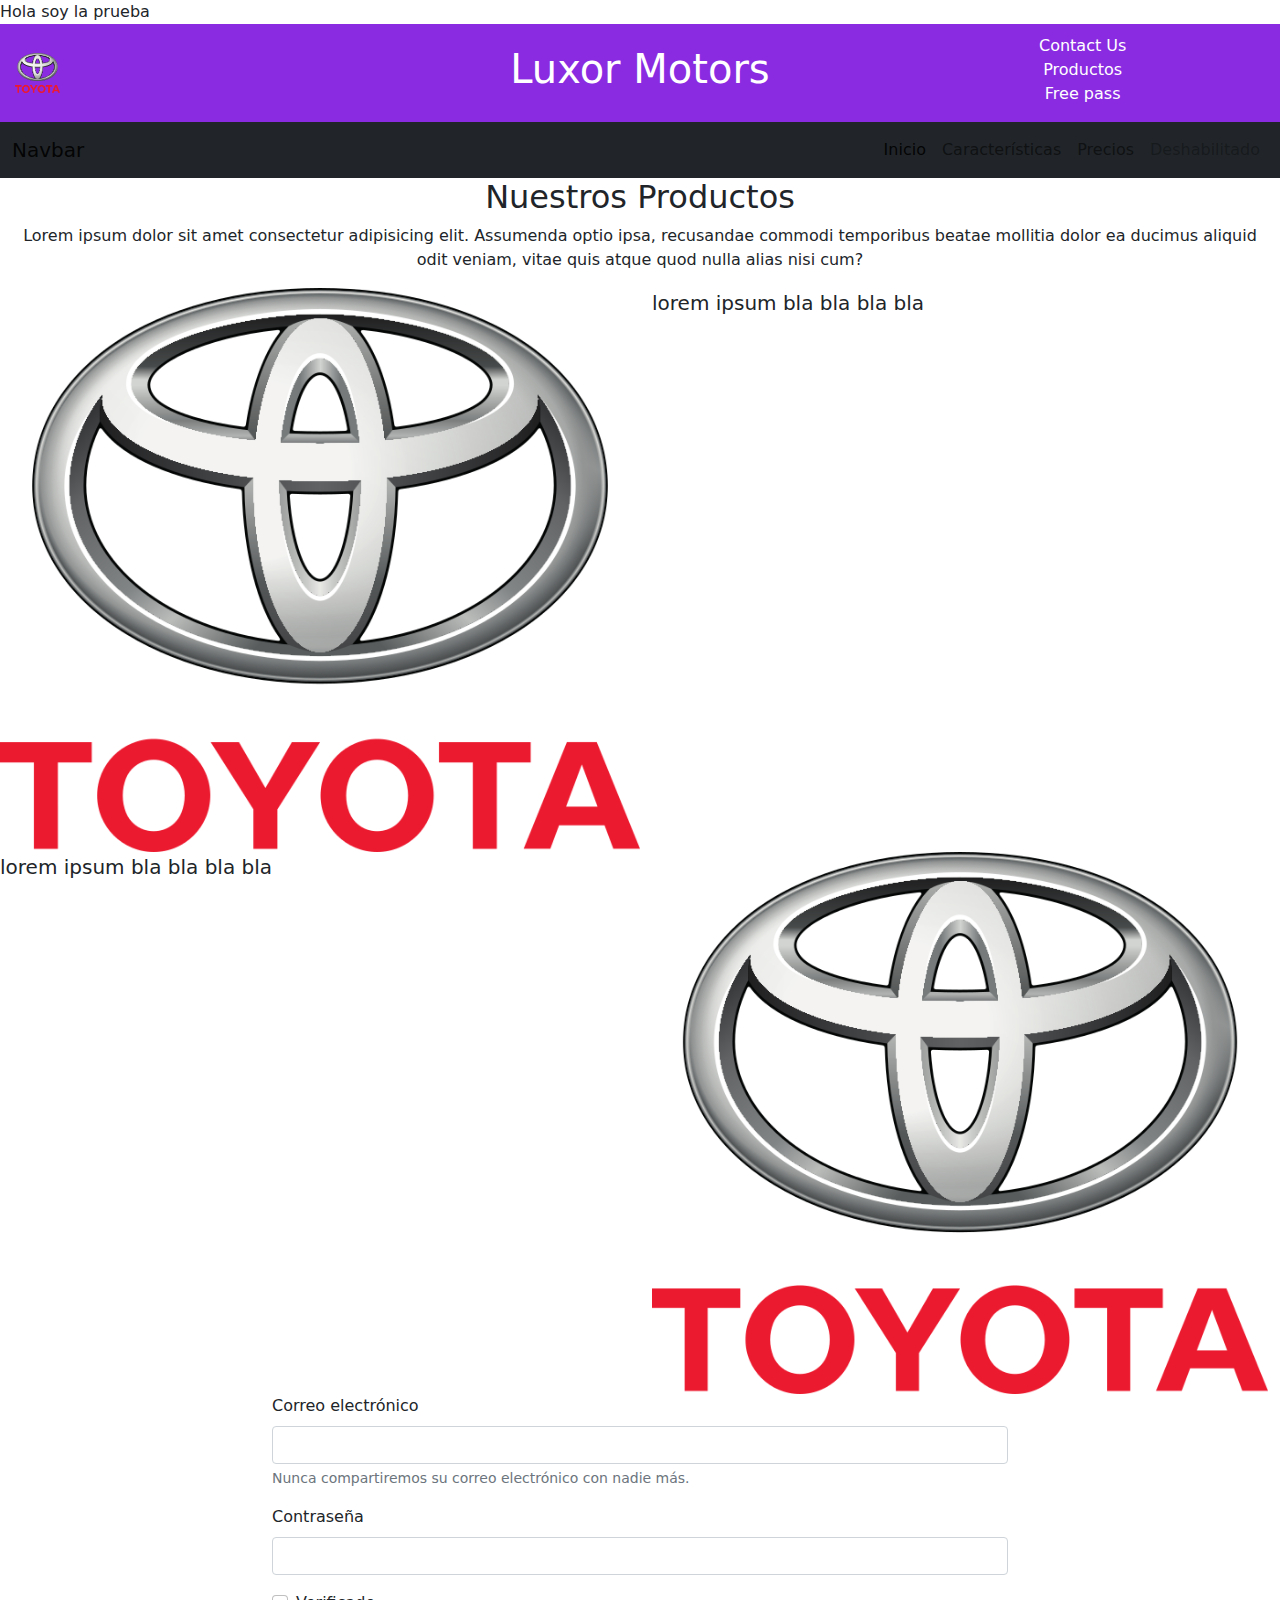
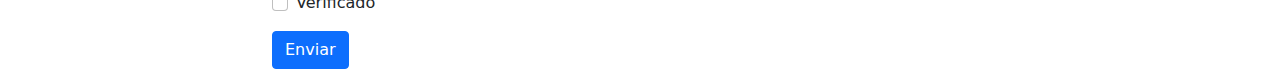
==== index.html @ 8d6fdd56 "primer commit" ====
<!DOCTYPE html>
<html lang="en">
<head>
    <link rel="stylesheet" href="styles.css">
    <link rel="stylesheet" href="css/bootstrap.min.css">
    <meta charset="UTF-8">
    <meta name="viewport" content="width=device-width, initial-scale=1.0">
    <title>Document</title>
</head>
<body>
    <header>
        <span>Hola soy la prueba</span>
        <div id="contenedor" style="background-color: blueviolet;">
            <img src="imagenes/toyota-logo-1.png" alt="logo toyota" class="img-header">
            <h1>Luxor Motors</h1>
            <nav>
                <ul>
                    <li>Contact Us</li>
                    <li>Productos</li>
                    <li>Free pass</li>
                </ul>
            </nav>
        </div>
    </header>
    
    <main>
        <nav class="navbar navbar-expand-lg navbar-light bg-dark">
            <div class="container-fluid">
              <a class="navbar-brand" href="#">Navbar</a>
              <button class="navbar-toggler" type="button" data-bs-toggle="collapse" data-bs-target="#navbarNavAltMarkup" aria-controls="navbarNavAltMarkup" aria-expanded="false" aria-label="Toggle navigation">
                <span class="navbar-toggler-icon"></span>
              </button>
              <div class="collapse navbar-collapse justify-content-end" id="navbarNavAltMarkup">
                <div class="navbar-nav">
                  <a class="nav-link active" aria-current="page" href="#">Inicio</a>
                  <a class="nav-link" href="#">Características</a>
                  <a class="nav-link" href="#">Precios</a>
                  <a class="nav-link disabled">Deshabilitado</a>
                </div>
              </div>
            </div>
          </nav>      

        <div class="container-fluid p-6">
            <div class="row">
                <div class="col-md-12 text-center">
                    <h2>Nuestros Productos</h2>
                    <p>
                        Lorem ipsum dolor sit amet consectetur adipisicing elit. Assumenda optio ipsa, recusandae commodi temporibus beatae mollitia dolor ea ducimus aliquid odit veniam, vitae quis atque quod nulla alias nisi cum?
                    </p>
                </div>
            </div>
        </div>

        <div class="container-fluid p-6">
            <div class="row">
                <div class="col-md-6 p-0">
                    <img src="imagenes/toyota-logo-1.png" alt="" width="100%">
                </div>
                <div class="col-md-6">
                    <p class="lead">lorem ipsum bla bla bla bla</p>
                </div>
            </div>
            <div class="row">
                <div class="col-md-6 p-0">
                    <p class="lead">lorem ipsum bla bla bla bla</p>
                </div>
                <div class="col-md-6">
                    <img src="imagenes/toyota-logo-1.png" alt="" width="100%">
                </div>
            </div>
        </div>
        <div class="container">
            <div class="row">
                <div class="col-md-2">

                </div>
                <div class="col-md-8">
                    <form>
                        <div class="mb-3">
                          <label for="exampleInputEmail1" class="form-label">Correo electrónico</label>
                          <input type="email" class="form-control" id="exampleInputEmail1" aria-describedby="emailHelp">
                          <div id="emailHelp" class="form-text">Nunca compartiremos su correo electrónico con nadie más.</div>
                        </div>
                        <div class="mb-3">
                          <label for="exampleInputPassword1" class="form-label">Contraseña</label>
                          <input type="password" class="form-control" id="exampleInputPassword1">
                        </div>
                        <div class="mb-3 form-check">
                          <input type="checkbox" class="form-check-input" id="exampleCheck1">
                          <label class="form-check-label" for="exampleCheck1">Verificado</label>
                        </div>
                        <button type="submit" class="btn btn-primary">Enviar</button>
                      </form>
                </div>
                
            </div>
        </div>
    </main>
    <footer>

    </footer>
<script src="js/bootstrap.js"></script>
</body>
</html>
---- styles.css ----
*{
    margin: 0;
    padding: 0;
}

header div#contenedor{
    display: grid;
    grid-template-areas: 
    "img titulo nav";
    grid-template-columns: repeat(3,1fr);
    grid-template-rows: 1fr;
    background-color: black;
    color:white
}

header img{
    grid-area: img;
    justify-self: start;
    align-self: center;
}

.img-header{
    padding-left: 15px;
    width: 60px;
}

header h1{
    grid-area: titulo;
    text-align: center;
    align-self: center;
}

header nav{
    padding-top: 10px;
    text-align: center;
}

header ul{
    list-style: none;
}

main section#main__entrada div{
    display: flex;
    border: 1px black solid;
    justify-self: center;
}



.caja{
    border: red 1px solid;
}
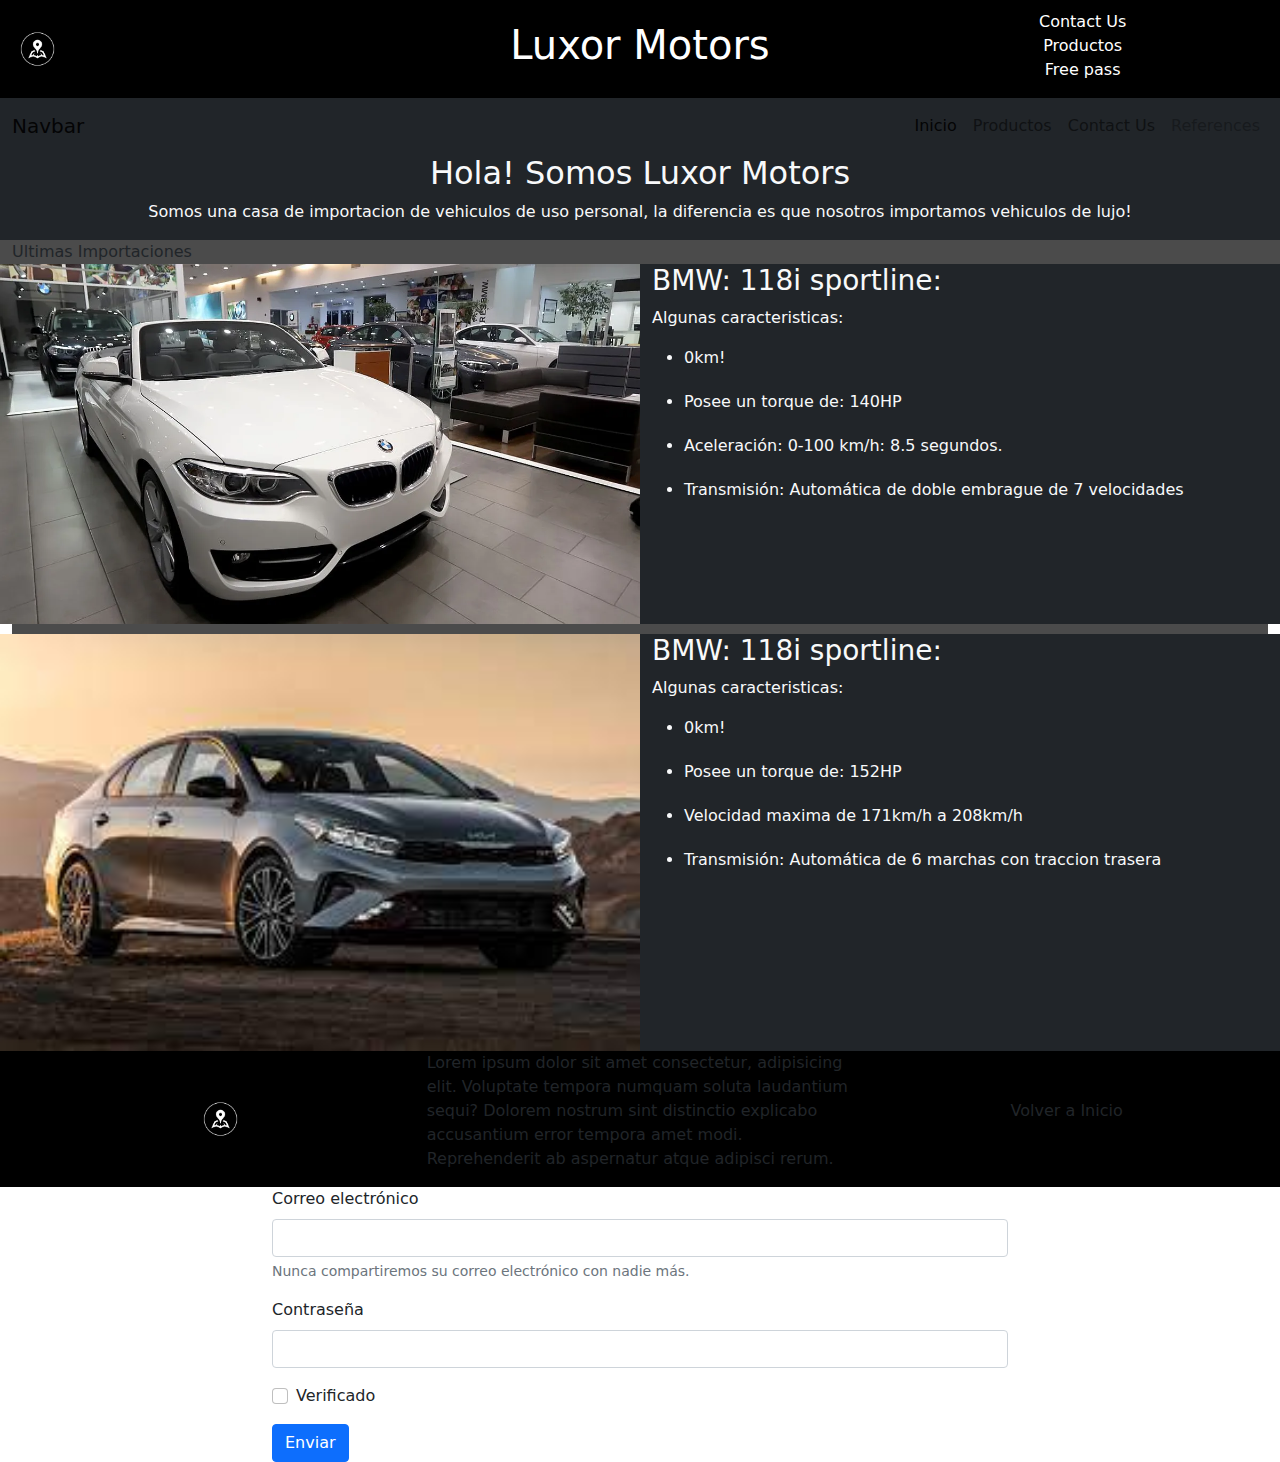
==== commit b4a04d99: "inicio de perfeccionamiento de pagina, con arquitectura adecuada" ====
--- a/index.html
+++ b/index.html
@@ -9,9 +9,8 @@
 </head>
 <body>
     <header>
-        <span>Hola soy la prueba</span>
-        <div id="contenedor" style="background-color: blueviolet;">
-            <img src="imagenes/toyota-logo-1.png" alt="logo toyota" class="img-header">
+        <div id="contenedor">
+            <img src="imagenes/logo.jpg" alt="logo toyota" class="img-header">
             <h1>Luxor Motors</h1>
             <nav>
                 <ul>
@@ -33,47 +32,71 @@
               <div class="collapse navbar-collapse justify-content-end" id="navbarNavAltMarkup">
                 <div class="navbar-nav">
                   <a class="nav-link active" aria-current="page" href="#">Inicio</a>
-                  <a class="nav-link" href="#">Características</a>
-                  <a class="nav-link" href="#">Precios</a>
-                  <a class="nav-link disabled">Deshabilitado</a>
+                  <a class="nav-link" href="#">Productos</a>
+                  <a class="nav-link" href="#">Contact Us</a>
+                  <a class="nav-link disabled">References</a>
                 </div>
               </div>
             </div>
           </nav>      
-
-        <div class="container-fluid p-6">
+          
+        <div class="container-fluid bg-dark text-light p-6">
             <div class="row">
                 <div class="col-md-12 text-center">
-                    <h2>Nuestros Productos</h2>
+                    <h2>Hola! Somos Luxor Motors</h2>
                     <p>
-                        Lorem ipsum dolor sit amet consectetur adipisicing elit. Assumenda optio ipsa, recusandae commodi temporibus beatae mollitia dolor ea ducimus aliquid odit veniam, vitae quis atque quod nulla alias nisi cum?
+                        Somos una casa de importacion de vehiculos de uso personal, la diferencia es que nosotros importamos vehiculos de lujo!
                     </p>
                 </div>
             </div>
         </div>
-
+        <div class="container-fluid col-separador">
+            <div class="row">
+                <div class="col-md-2 text-rigth"> Ultimas Importaciones </div>
+            </div>
+        </div>
         <div class="container-fluid p-6">
             <div class="row">
                 <div class="col-md-6 p-0">
-                    <img src="imagenes/toyota-logo-1.png" alt="" width="100%">
+                    <img src="imagenes/auto-importado-encabezado.jpg" class="round" alt="" width="100%">
                 </div>
-                <div class="col-md-6">
-                    <p class="lead">lorem ipsum bla bla bla bla</p>
+                <div class="col-md-6 text-light bg-dark">
+                    <h3>BMW: 118i sportline:</h3>
+                    <p>Algunas caracteristicas: </p>
+                    <ul>
+                        <li>0km!</li>
+                        <li>Posee un torque de: 140HP </li>
+                        <li>Aceleración: 0-100 km/h: 8.5 segundos.</li>
+                        <li>Transmisión: Automática de doble embrague de 7 velocidades</li>
+                    </ul>
                 </div>
             </div>
+            <div class="col-separador h-separador"></div>
             <div class="row">
                 <div class="col-md-6 p-0">
-                    <p class="lead">lorem ipsum bla bla bla bla</p>
+                    <img src="imagenes/auto-importado-encabezado-2.jpg" alt="" width="100%">
                 </div>
-                <div class="col-md-6">
-                    <img src="imagenes/toyota-logo-1.png" alt="" width="100%">
+                <div class="col-md-6 text-light bg-dark">
+                    <h3>BMW: 118i sportline:</h3>
+                    <p>Algunas caracteristicas: </p>
+                    <ul>
+                        <li>0km!</li>
+                        <li>Posee un torque de: 152HP </li>
+                        <li>Velocidad maxima de 171km/h a 208km/h</li>
+                        <li>Transmisión: Automática de 6 marchas con traccion trasera</li>
+                    </ul>
                 </div>
             </div>
         </div>
+
+        <footer>
+            <img src="imagenes/logo.jpg" class="img-header" alt="logo-empresa">
+            <p>Lorem ipsum dolor sit amet consectetur, adipisicing elit. Voluptate tempora numquam soluta laudantium sequi? Dolorem nostrum sint distinctio explicabo accusantium error tempora amet modi. Reprehenderit ab aspernatur atque adipisci rerum.</p>
+            <p id="volver">Volver a Inicio</p>
+        </footer>
         <div class="container">
             <div class="row">
                 <div class="col-md-2">
-
                 </div>
                 <div class="col-md-8">
                     <form>
--- a/styles.css
+++ b/styles.css
@@ -51,3 +51,42 @@
     border: red 1px solid;
 }
 
+main li{
+    padding-bottom: 20px;
+}
+
+@media (max-width:560px){
+    main li{
+        padding-bottom: 0px;
+    }
+}
+
+.col-separador{
+    background-color: rgb(75, 75, 75);
+}
+.h-separador{
+    height: 10px;
+}
+
+footer{
+    background-color: black;
+    display: grid;
+    grid-template-areas: 
+    "img par volver";
+    grid-template-columns: repeat(3, 1fr);
+    justify-content: center;
+    align-self: center;
+    align-items: center;
+    justify-items: center;
+}
+
+footer img{
+    grid-area: img;
+}
+footer p{
+    grid-area: par;
+}
+
+footer p#volver{
+    grid-area: volver;
+}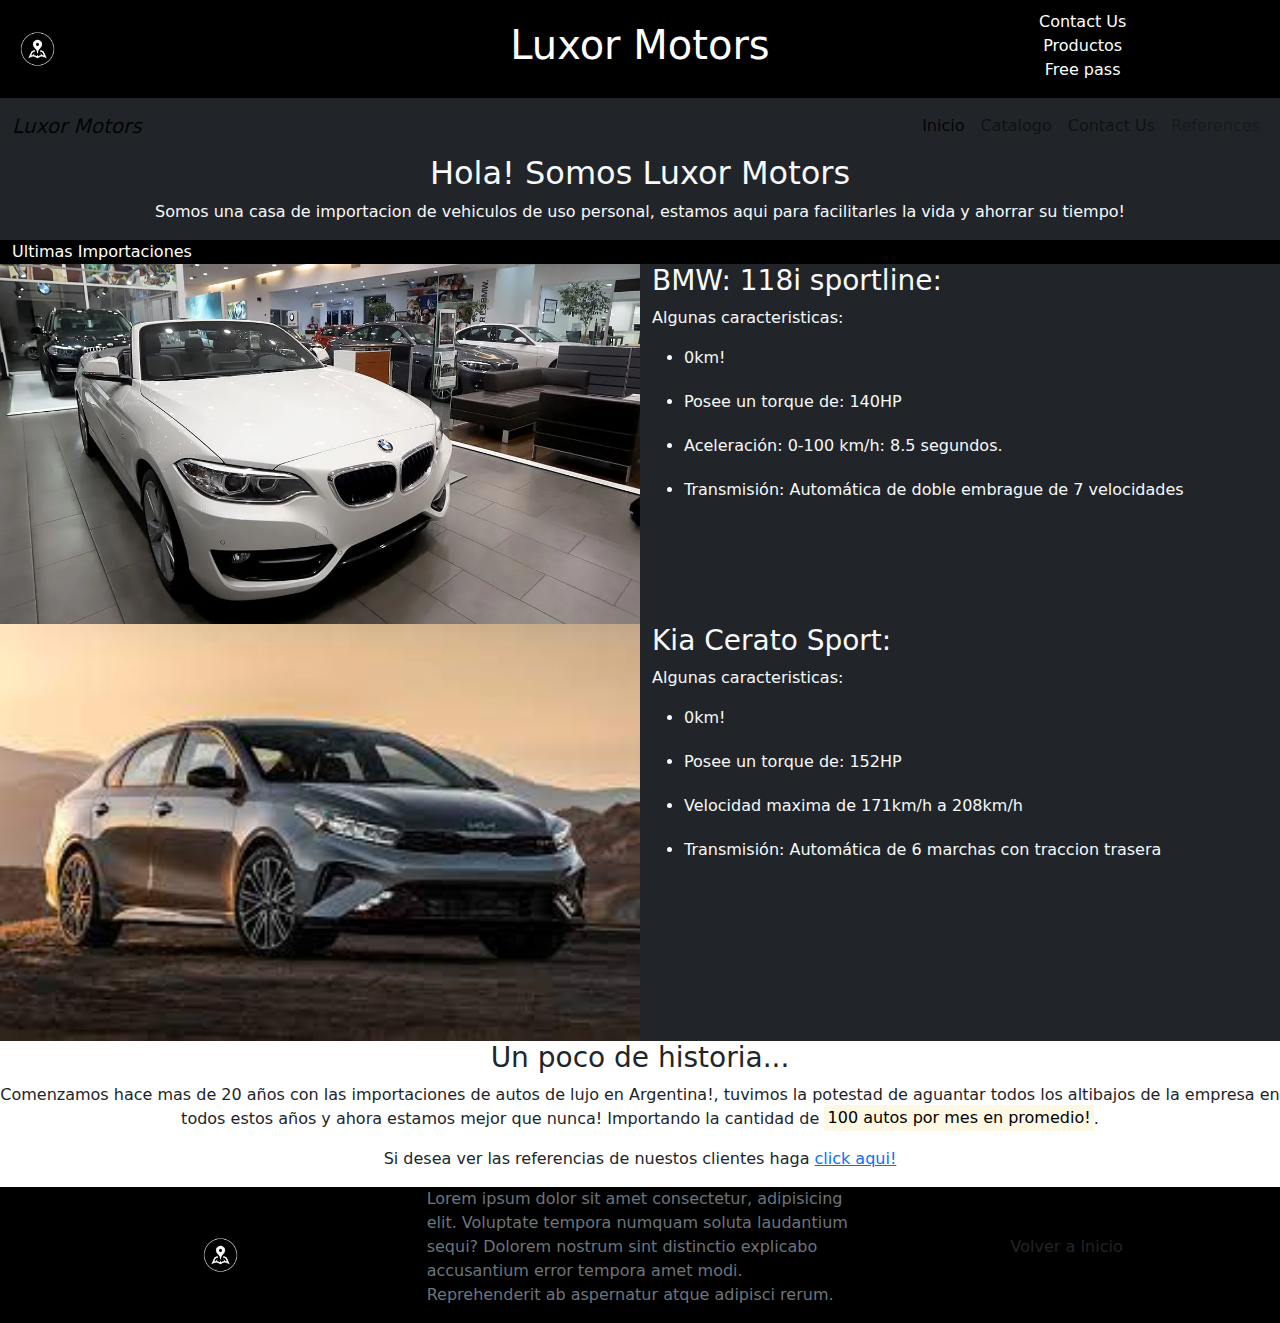
==== commit d2a65c0f: "terminacion de pagina formulario, faltan conectar links" ====
--- a/index.html
+++ b/index.html
@@ -5,7 +5,7 @@
     <link rel="stylesheet" href="css/bootstrap.min.css">
     <meta charset="UTF-8">
     <meta name="viewport" content="width=device-width, initial-scale=1.0">
-    <title>Document</title>
+    <title>Luxor Motors</title>
 </head>
 <body>
     <header>
@@ -25,14 +25,14 @@
     <main>
         <nav class="navbar navbar-expand-lg navbar-light bg-dark">
             <div class="container-fluid">
-              <a class="navbar-brand" href="#">Navbar</a>
+              <a class="navbar-brand" href="#"><em>Luxor Motors</em></a>
               <button class="navbar-toggler" type="button" data-bs-toggle="collapse" data-bs-target="#navbarNavAltMarkup" aria-controls="navbarNavAltMarkup" aria-expanded="false" aria-label="Toggle navigation">
                 <span class="navbar-toggler-icon"></span>
               </button>
               <div class="collapse navbar-collapse justify-content-end" id="navbarNavAltMarkup">
                 <div class="navbar-nav">
                   <a class="nav-link active" aria-current="page" href="#">Inicio</a>
-                  <a class="nav-link" href="#">Productos</a>
+                  <a class="nav-link" href="catalogo.html">Catalogo</a>
                   <a class="nav-link" href="#">Contact Us</a>
                   <a class="nav-link disabled">References</a>
                 </div>
@@ -40,12 +40,12 @@
             </div>
           </nav>      
           
-        <div class="container-fluid bg-dark text-light p-6">
+        <div class="container-fluid  bg-dark text-light p-6">
             <div class="row">
                 <div class="col-md-12 text-center">
                     <h2>Hola! Somos Luxor Motors</h2>
                     <p>
-                        Somos una casa de importacion de vehiculos de uso personal, la diferencia es que nosotros importamos vehiculos de lujo!
+                        Somos una casa de importacion de vehiculos de uso personal, estamos aqui para facilitarles la vida y ahorrar su tiempo!
                     </p>
                 </div>
             </div>
@@ -55,10 +55,11 @@
                 <div class="col-md-2 text-rigth"> Ultimas Importaciones </div>
             </div>
         </div>
+
         <div class="container-fluid p-6">
             <div class="row">
                 <div class="col-md-6 p-0">
-                    <img src="imagenes/auto-importado-encabezado.jpg" class="round" alt="" width="100%">
+                    <img src="imagenes/auto-importado-encabezado.jpg" class="round w-h-100" alt="imagen de BMW">
                 </div>
                 <div class="col-md-6 text-light bg-dark">
                     <h3>BMW: 118i sportline:</h3>
@@ -71,13 +72,13 @@
                     </ul>
                 </div>
             </div>
-            <div class="col-separador h-separador"></div>
+            
             <div class="row">
                 <div class="col-md-6 p-0">
-                    <img src="imagenes/auto-importado-encabezado-2.jpg" alt="" width="100%">
+                    <img src="imagenes/auto-importado-encabezado-2.jpg" class="w-h-100" alt="Kia">
                 </div>
                 <div class="col-md-6 text-light bg-dark">
-                    <h3>BMW: 118i sportline:</h3>
+                    <h3>Kia Cerato Sport:</h3>
                     <p>Algunas caracteristicas: </p>
                     <ul>
                         <li>0km!</li>
@@ -89,40 +90,24 @@
             </div>
         </div>
 
-        <footer>
-            <img src="imagenes/logo.jpg" class="img-header" alt="logo-empresa">
-            <p>Lorem ipsum dolor sit amet consectetur, adipisicing elit. Voluptate tempora numquam soluta laudantium sequi? Dolorem nostrum sint distinctio explicabo accusantium error tempora amet modi. Reprehenderit ab aspernatur atque adipisci rerum.</p>
-            <p id="volver">Volver a Inicio</p>
-        </footer>
-        <div class="container">
+        <div class="container-fluid>
             <div class="row">
-                <div class="col-md-2">
+                <div class="col-md-12 text-center">
+                    <h3>Un poco de historia...</h3>
+                    <p>Comenzamos hace mas de 20 años con las importaciones de autos de lujo en Argentina!, tuvimos la potestad de aguantar todos los altibajos de la empresa en todos estos años y ahora estamos mejor que nunca! Importando la cantidad de <mark>100 autos por mes en promedio!</mark>.</p>
+                    <p>Si desea ver las referencias de nuestos clientes haga <a href="#">click aqui!</a></p>
                 </div>
-                <div class="col-md-8">
-                    <form>
-                        <div class="mb-3">
-                          <label for="exampleInputEmail1" class="form-label">Correo electrónico</label>
-                          <input type="email" class="form-control" id="exampleInputEmail1" aria-describedby="emailHelp">
-                          <div id="emailHelp" class="form-text">Nunca compartiremos su correo electrónico con nadie más.</div>
-                        </div>
-                        <div class="mb-3">
-                          <label for="exampleInputPassword1" class="form-label">Contraseña</label>
-                          <input type="password" class="form-control" id="exampleInputPassword1">
-                        </div>
-                        <div class="mb-3 form-check">
-                          <input type="checkbox" class="form-check-input" id="exampleCheck1">
-                          <label class="form-check-label" for="exampleCheck1">Verificado</label>
-                        </div>
-                        <button type="submit" class="btn btn-primary">Enviar</button>
-                      </form>
-                </div>
-                
             </div>
         </div>
+
+        
     </main>
     <footer>
+        <img src="imagenes/logo.jpg" class="img-header" alt="logo-empresa">
+        <p class="text-muted">Lorem ipsum dolor sit amet consectetur, adipisicing elit. Voluptate tempora numquam soluta laudantium sequi? Dolorem nostrum sint distinctio explicabo accusantium error tempora amet modi. Reprehenderit ab aspernatur atque adipisci rerum.</p>
+        <p id="volver">Volver a Inicio</p>
+    </footer>
 
-    </footer>
 <script src="js/bootstrap.js"></script>
 </body>
 </html>--- a/styles.css
+++ b/styles.css
@@ -61,12 +61,6 @@
     }
 }
 
-.col-separador{
-    background-color: rgb(75, 75, 75);
-}
-.h-separador{
-    height: 10px;
-}
 
 footer{
     background-color: black;
@@ -87,6 +81,51 @@
     grid-area: par;
 }
 
+.col-separador{
+    background-color: black;
+    color: white;
+}
+
+.w-h-100{
+    width: 100%;
+    height: 100%;
+}
+
 footer p#volver{
     grid-area: volver;
-}+}
+
+
+/*comienzo de css para la pag Catalogo*/
+
+div#carouselExampleControls img{
+    height: 16rem;
+}
+
+/*Utilice todos estos media query porque las imagenes tenian un height distinto default,
+y para que se vea mas prolijo decidi darles un height en REMs identico en todas
+las imagenes del carrusel, al hacerlo tenia problemas con el width, por lo cual
+decidi utilizar media query para solucionarlo.*/
+
+@media ((min-width: 576px) and (max-width:992px)){
+    div#carouselExampleControls img{
+        height: 28rem;
+    }
+}
+
+@media ((min-width: 922px) and (max-width:1200px)){
+    div#carouselExampleControls img{
+        height: 35rem;
+    }
+}
+
+@media (min-width: 1200px){
+    div#carouselExampleControls img{
+        height: 40rem;
+    }
+}
+
+div#muestra__catalogo img.img-card{
+    height: 30px;
+}
+
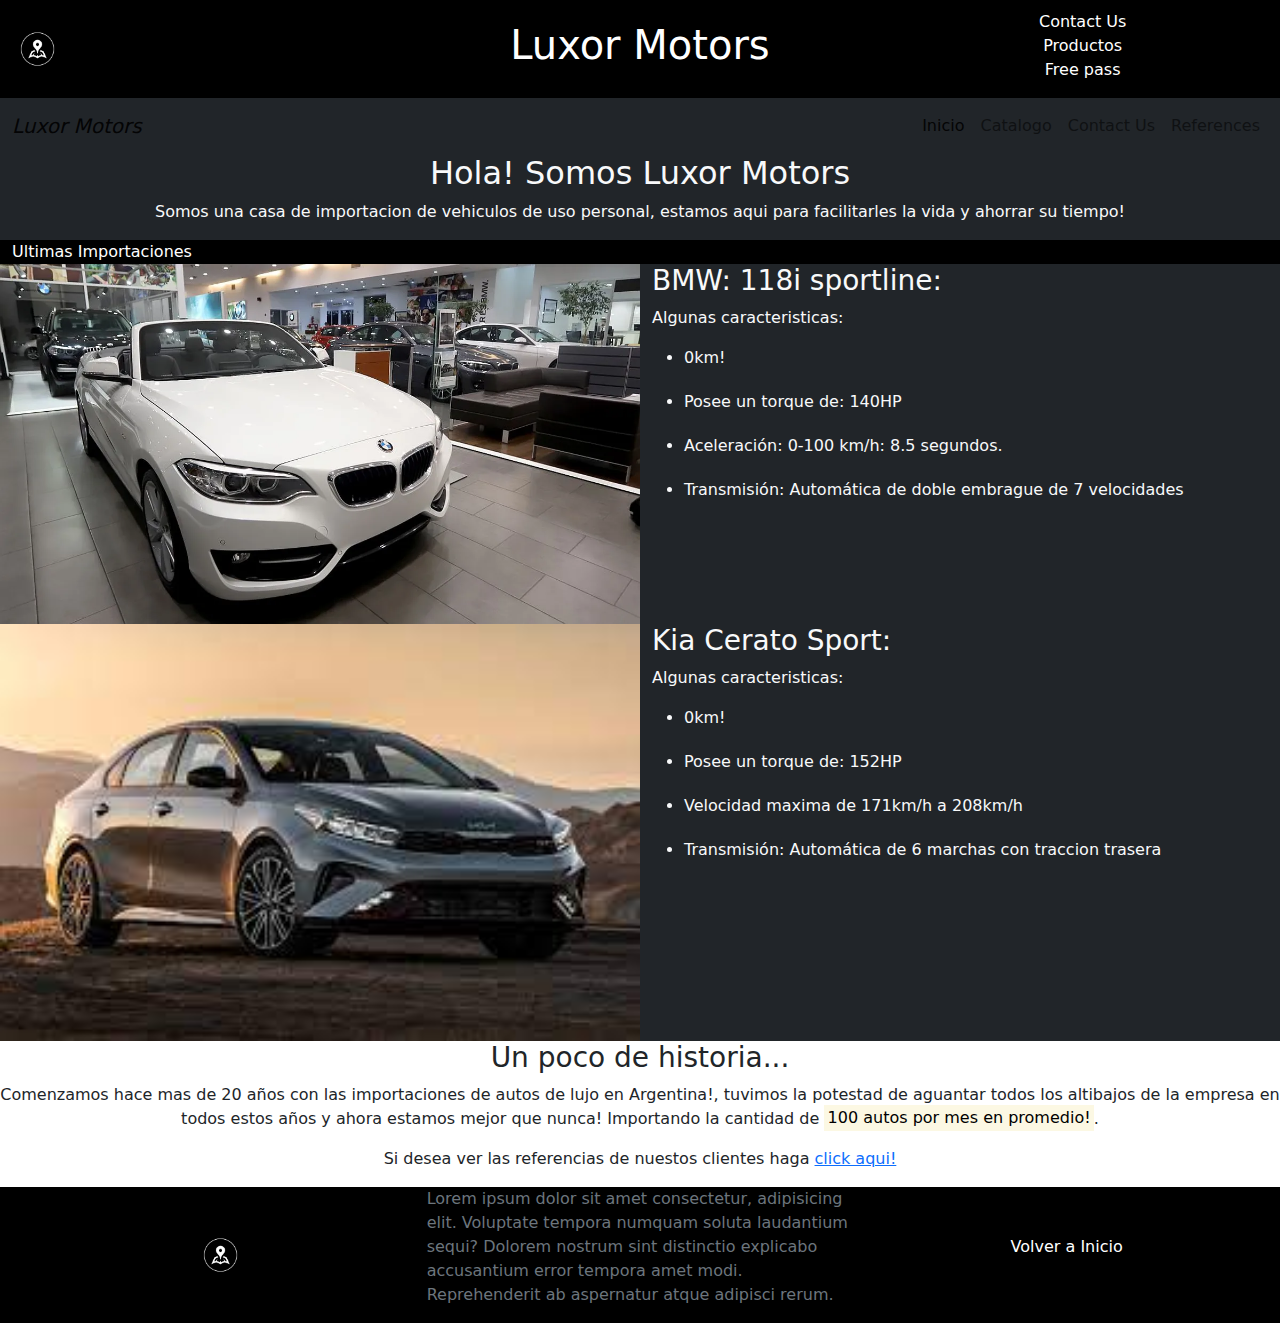
==== commit 65c6c116: "perfeccionado de links" ====
--- a/index.html
+++ b/index.html
@@ -3,6 +3,7 @@
 <head>
     <link rel="stylesheet" href="styles.css">
     <link rel="stylesheet" href="css/bootstrap.min.css">
+    <link rel="icon" href="imagenes/logo.jpg">
     <meta charset="UTF-8">
     <meta name="viewport" content="width=device-width, initial-scale=1.0">
     <title>Luxor Motors</title>
@@ -14,9 +15,9 @@
             <h1>Luxor Motors</h1>
             <nav>
                 <ul>
-                    <li>Contact Us</li>
-                    <li>Productos</li>
-                    <li>Free pass</li>
+                    <li><a href="formulario.html" class="no-deco">Contact Us</a></li>
+                    <li><a href="catalogo.html" class="no-deco">Productos</a></li>
+                    <li><a href="#" class="no-deco">Free pass</a></li>
                 </ul>
             </nav>
         </div>
@@ -33,8 +34,8 @@
                 <div class="navbar-nav">
                   <a class="nav-link active" aria-current="page" href="#">Inicio</a>
                   <a class="nav-link" href="catalogo.html">Catalogo</a>
-                  <a class="nav-link" href="#">Contact Us</a>
-                  <a class="nav-link disabled">References</a>
+                  <a class="nav-link" href="formulario.html">Contact Us</a>
+                  <a class="nav-link" href="#">References</a>
                 </div>
               </div>
             </div>
@@ -105,7 +106,7 @@
     <footer>
         <img src="imagenes/logo.jpg" class="img-header" alt="logo-empresa">
         <p class="text-muted">Lorem ipsum dolor sit amet consectetur, adipisicing elit. Voluptate tempora numquam soluta laudantium sequi? Dolorem nostrum sint distinctio explicabo accusantium error tempora amet modi. Reprehenderit ab aspernatur atque adipisci rerum.</p>
-        <p id="volver">Volver a Inicio</p>
+        <p id="volver"><a href="#" class="no-deco">Volver a Inicio</a></p>
     </footer>
 
 <script src="js/bootstrap.js"></script>
--- a/styles.css
+++ b/styles.css
@@ -129,3 +129,8 @@
     height: 30px;
 }
 
+
+a.no-deco{
+    text-decoration: none;
+    color: white;
+}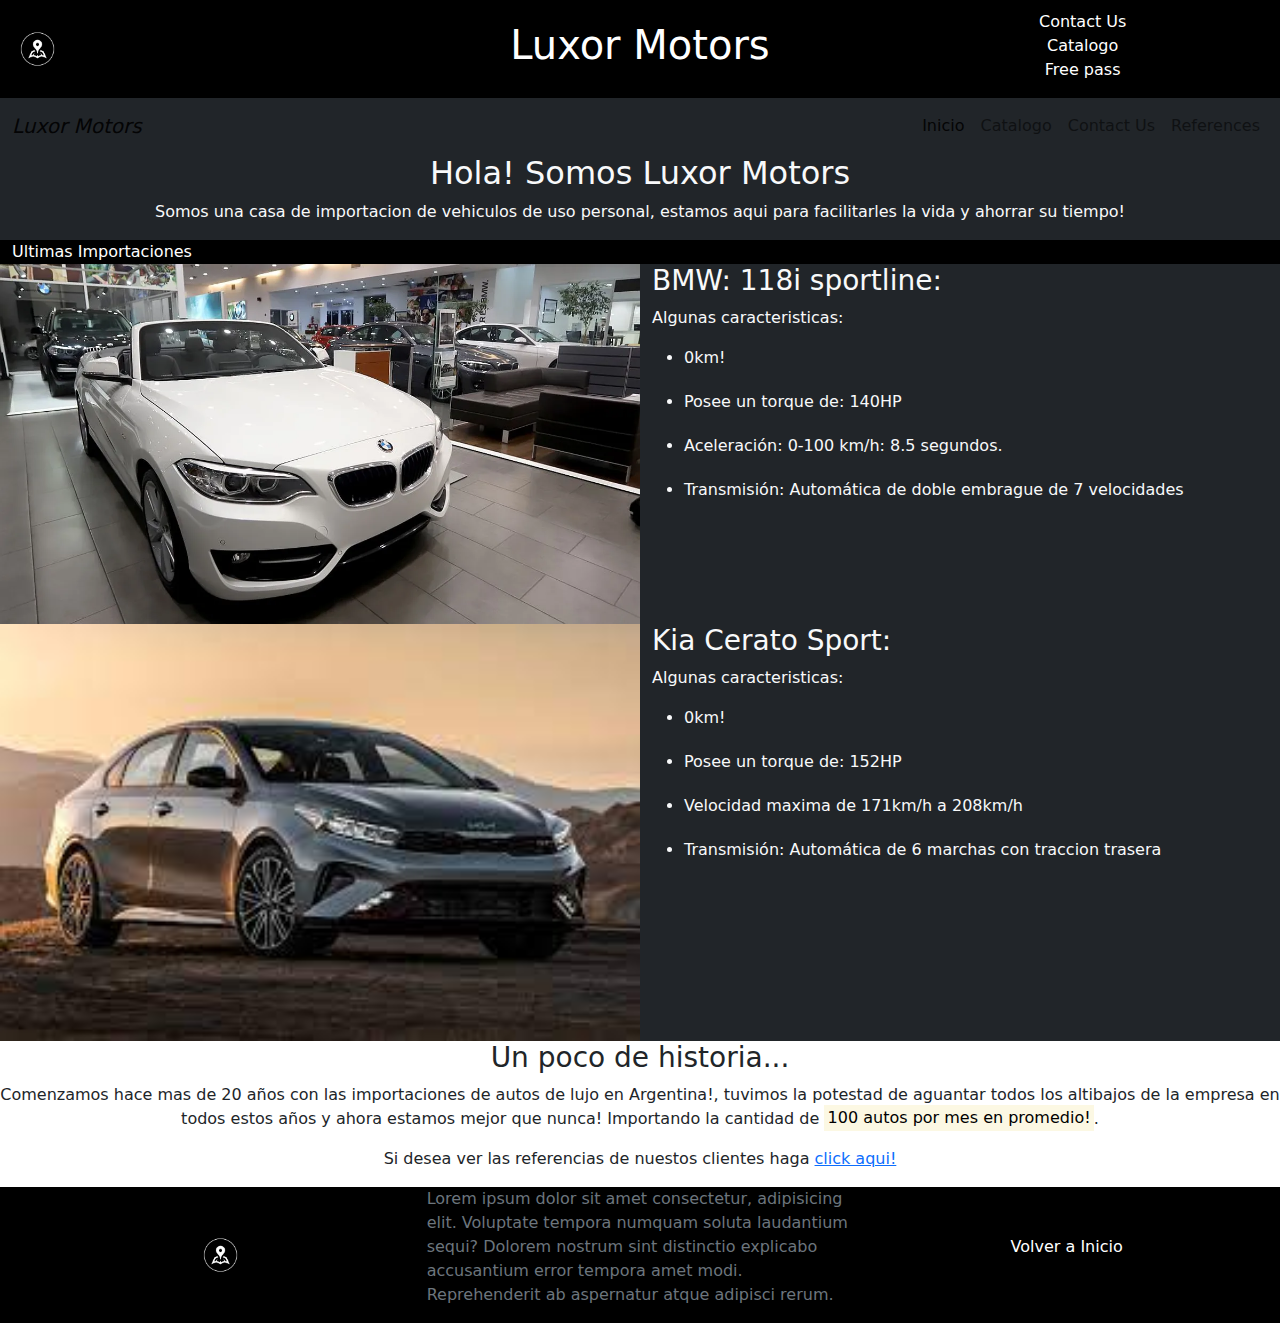
==== commit d6b4088b: "agregado de pagina productos y cambios en los links" ====
--- a/index.html
+++ b/index.html
@@ -16,7 +16,7 @@
             <nav>
                 <ul>
                     <li><a href="formulario.html" class="no-deco">Contact Us</a></li>
-                    <li><a href="catalogo.html" class="no-deco">Productos</a></li>
+                    <li><a href="catalogo.html" class="no-deco">Catalogo</a></li>
                     <li><a href="#" class="no-deco">Free pass</a></li>
                 </ul>
             </nav>
